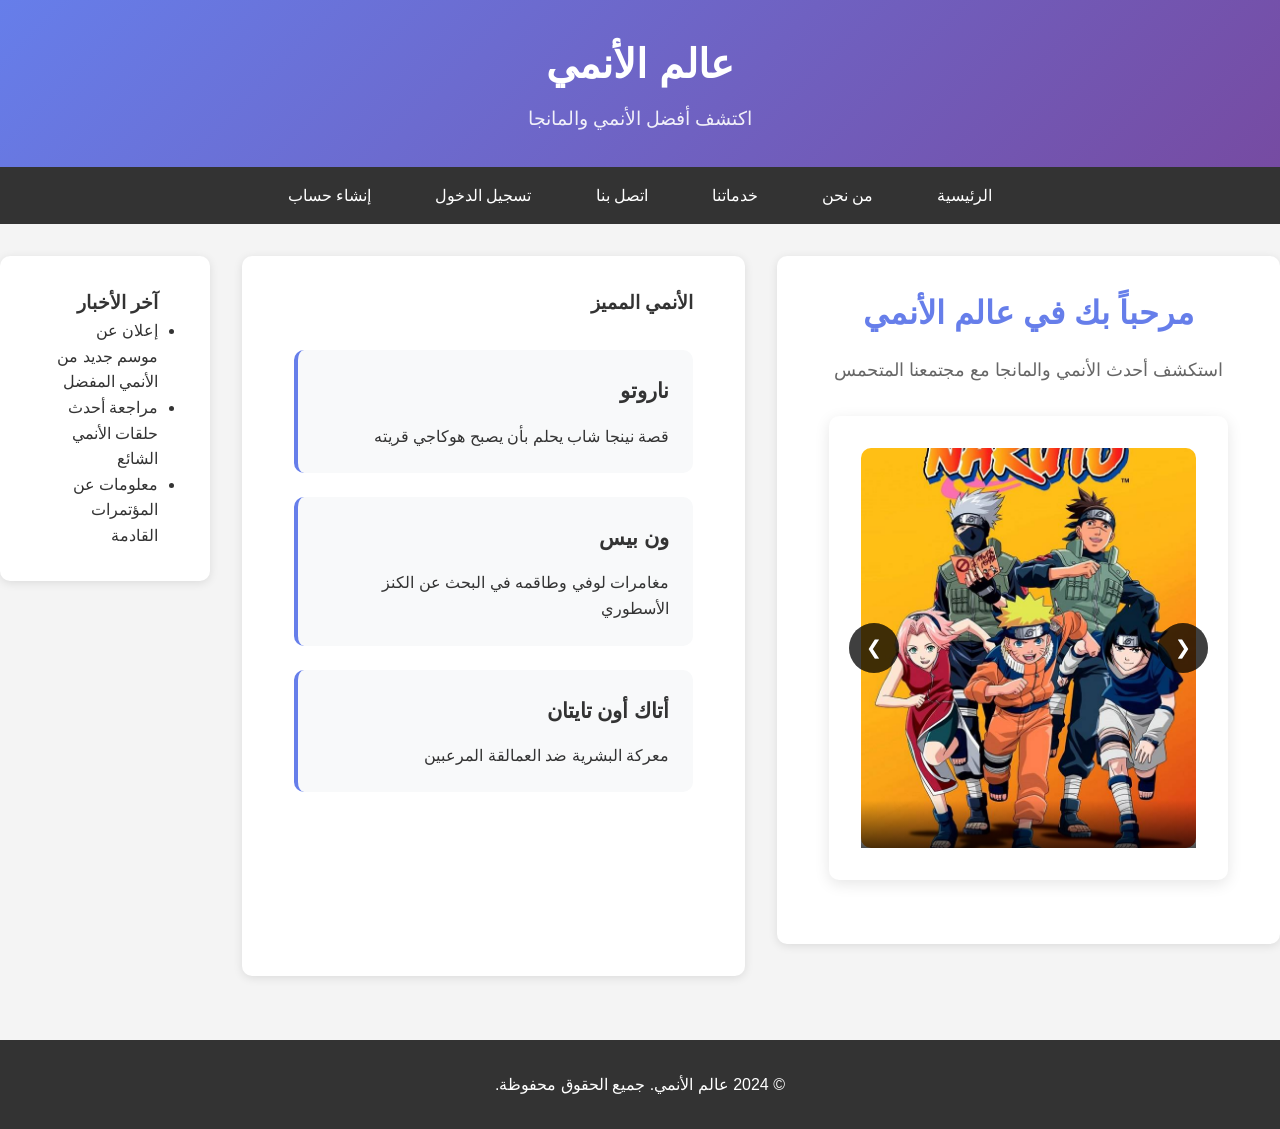
==== index.html @ f165961f "Initial commit: Complete anime website with all requirements" ====
<!DOCTYPE html>
<html lang="ar" dir="rtl">
<head>
    <meta charset="UTF-8">
    <meta name="viewport" content="width=device-width, initial-scale=1.0">
    <title>عالم الأنمي - الصفحة الرئيسية</title>
    <link rel="stylesheet" href="css/style.css">
    <link rel="stylesheet" href="css/wowslider.css">
</head>
<body>
    <header>
        <div class="container">
            <h1>عالم الأنمي</h1>
            <p>اكتشف أفضل الأنمي والمانجا</p>
        </div>
    </header>

    <nav>
        <div class="container">
            <ul class="nav-menu">
                <li><a href="index.html">الرئيسية</a></li>
                <li><a href="html/about.html">من نحن</a></li>
                <li><a href="html/services.html">خدماتنا</a></li>
                <li><a href="html/contact.html">اتصل بنا</a></li>
                <li><a href="html/login.html">تسجيل الدخول</a></li>
                <li><a href="html/register.html">إنشاء حساب</a></li>
            </ul>
        </div>
    </nav>

    <main>
        <section class="hero">
            <div class="container">
                <h2>مرحباً بك في عالم الأنمي</h2>
                <p>استكشف أحدث الأنمي والمانجا مع مجتمعنا المتحمس</p>
                
                <!-- WowSlider سيتم إضافته لاحقاً -->
                <div id="wowslider-container">
                    <div class="ws_images">
                        <ul>
                            <li><img src="images/anime1.jpg" alt="أنمي 1" title="ناروتو"/></li>
                            <li><img src="images/anime2.jpg" alt="أنمي 2" title="ون بيس"/></li>
                            <li><img src="images/anime3.jpg" alt="أنمي 3" title="أتاك أون تايتان"/></li>
                        </ul>
                    </div>
                </div>
            </div>
        </section>

        <section class="featured-anime">
            <div class="container">
                <h3>الأنمي المميز</h3>
                <div class="anime-grid">
                    <div class="anime-card">
                        <h4>ناروتو</h4>
                        <p>قصة نينجا شاب يحلم بأن يصبح هوكاجي قريته</p>
                    </div>
                    <div class="anime-card">
                        <h4>ون بيس</h4>
                        <p>مغامرات لوفي وطاقمه في البحث عن الكنز الأسطوري</p>
                    </div>
                    <div class="anime-card">
                        <h4>أتاك أون تايتان</h4>
                        <p>معركة البشرية ضد العمالقة المرعبين</p>
                    </div>
                </div>
            </div>
        </section>

        <aside class="sidebar">
            <div class="container">
                <h3>آخر الأخبار</h3>
                <ul>
                    <li>إعلان عن موسم جديد من الأنمي المفضل</li>
                    <li>مراجعة أحدث حلقات الأنمي الشائع</li>
                    <li>معلومات عن المؤتمرات القادمة</li>
                </ul>
            </div>
        </aside>
    </main>

    <footer>
        <div class="container">
            <p>&copy; 2024 عالم الأنمي. جميع الحقوق محفوظة.</p>
        </div>
    </footer>

    <script src="js/jquery.min.js"></script>
    <script src="js/wowslider.js"></script>
    <script src="js/script.js"></script>
</body>
</html>
---- css/style.css ----
/* إعدادات عامة */
* {
    margin: 0;
    padding: 0;
    box-sizing: border-box;
}

body {
    font-family: 'Arial', sans-serif;
    line-height: 1.6;
    color: #333;
    background-color: #f4f4f4;
    direction: rtl;
}

.container {
    max-width: 1200px;
    margin: 0 auto;
    padding: 0 20px;
}

/* Header */
header {
    background: linear-gradient(135deg, #667eea 0%, #764ba2 100%);
    color: white;
    text-align: center;
    padding: 2rem 0;
}

header h1 {
    font-size: 2.5rem;
    margin-bottom: 0.5rem;
}

header p {
    font-size: 1.2rem;
    opacity: 0.9;
}

/* Navigation */
nav {
    background-color: #333;
    padding: 1rem 0;
    position: sticky;
    top: 0;
    z-index: 100;
}

.nav-menu {
    display: flex;
    justify-content: center;
    list-style: none;
    flex-wrap: wrap;
}

.nav-menu li {
    margin: 0 1rem;
}

.nav-menu a {
    color: white;
    text-decoration: none;
    padding: 0.5rem 1rem;
    border-radius: 5px;
    transition: background-color 0.3s ease;
}

.nav-menu a:hover,
.nav-menu a.active {
    background-color: #667eea;
}

/* Main Content */
main {
    display: flex;
    min-height: calc(100vh - 200px);
    gap: 2rem;
    padding: 2rem 0;
}

section {
    flex: 3;
    background: white;
    padding: 2rem;
    border-radius: 10px;
    box-shadow: 0 2px 10px rgba(0,0,0,0.1);
}

aside {
    flex: 1;
    background: white;
    padding: 2rem;
    border-radius: 10px;
    box-shadow: 0 2px 10px rgba(0,0,0,0.1);
    height: fit-content;
}

/* Hero Section */
.hero {
    text-align: center;
    margin-bottom: 2rem;
}

.hero h2 {
    color: #667eea;
    font-size: 2rem;
    margin-bottom: 1rem;
}

.hero p {
    font-size: 1.1rem;
    color: #666;
    margin-bottom: 2rem;
}

/* Anime Grid - استخدام Flexbox */
.anime-grid {
    display: flex;
    gap: 1.5rem;
    flex-wrap: wrap;
    justify-content: space-between;
    margin-top: 2rem;
}

.anime-card {
    flex: 1;
    min-width: 250px;
    background: #f8f9fa;
    padding: 1.5rem;
    border-radius: 10px;
    border-left: 4px solid #667eea;
    transition: transform 0.3s ease, box-shadow 0.3s ease;
}

.anime-card:hover {
    transform: translateY(-5px);
    box-shadow: 0 5px 20px rgba(0,0,0,0.15);
}

.anime-card h4 {
    color: #333;
    margin-bottom: 1rem;
    font-size: 1.3rem;
}

/* Services Flexbox */
.services-flex {
    display: flex;
    gap: 2rem;
    flex-wrap: wrap;
    margin: 2rem 0;
}

.service-item {
    flex: 1;
    min-width: 300px;
    background: #f8f9fa;
    padding: 2rem;
    border-radius: 10px;
    border-top: 4px solid #667eea;
}

.service-item h3 {
    color: #333;
    margin-bottom: 1rem;
}

.service-item ol {
    margin-right: 1rem;
}

.service-item ol li {
    margin-bottom: 0.5rem;
    color: #666;
}

/* Contact Info - استخدام Flexbox */
.contact-info {
    display: flex;
    gap: 2rem;
    flex-wrap: wrap;
    margin: 2rem 0;
}

.contact-item {
    flex: 1;
    min-width: 250px;
    text-align: center;
    padding: 1.5rem;
    background: #f8f9fa;
    border-radius: 10px;
}

.contact-item i {
    font-size: 2rem;
    color: #667eea;
    margin-bottom: 1rem;
}

.contact-item h3 {
    margin-bottom: 0.5rem;
    color: #333;
}

/* Social Links */
.social-links {
    display: flex;
    gap: 1rem;
    flex-wrap: wrap;
    justify-content: center;
    margin-top: 1rem;
}

.social-links a {
    display: flex;
    align-items: center;
    gap: 0.5rem;
    padding: 0.5rem 1rem;
    background: #667eea;
    color: white;
    text-decoration: none;
    border-radius: 5px;
    transition: background-color 0.3s ease;
}

.social-links a:hover {
    background: #5a6fd8;
}

/* Forms */
.auth-form,
.contact-form {
    max-width: 500px;
    margin: 2rem auto;
}

.form-group {
    margin-bottom: 1.5rem;
}

.form-group label {
    display: block;
    margin-bottom: 0.5rem;
    font-weight: bold;
    color: #333;
}

.form-group input,
.form-group textarea,
.form-group select {
    width: 100%;
    padding: 0.75rem;
    border: 2px solid #ddd;
    border-radius: 5px;
    font-size: 1rem;
    transition: border-color 0.3s ease;
}

.form-group input:focus,
.form-group textarea:focus,
.form-group select:focus {
    outline: none;
    border-color: #667eea;
}

.auth-btn,
button[type="submit"] {
    width: 100%;
    padding: 1rem;
    background: #667eea;
    color: white;
    border: none;
    border-radius: 5px;
    font-size: 1.1rem;
    cursor: pointer;
    transition: background-color 0.3s ease;
}

.auth-btn:hover,
button[type="submit"]:hover {
    background: #5a6fd8;
}

/* Error Messages */
.error-message {
    color: #e74c3c;
    font-size: 0.9rem;
    display: block;
    margin-top: 0.25rem;
}

/* Toast Notification */
.toast {
    position: fixed;
    top: 20px;
    right: 20px;
    background: #333;
    color: white;
    padding: 1rem 1.5rem;
    border-radius: 5px;
    display: none;
    z-index: 1000;
    box-shadow: 0 2px 10px rgba(0,0,0,0.3);
}

.toast.success {
    background: #27ae60;
}

.toast.error {
    background: #e74c3c;
}

.toast #toastClose {
    background: none;
    border: none;
    color: white;
    font-size: 1.2rem;
    cursor: pointer;
    margin-right: 1rem;
}

/* Modal */
.modal {
    display: none;
    position: fixed;
    z-index: 1000;
    left: 0;
    top: 0;
    width: 100%;
    height: 100%;
    background-color: rgba(0,0,0,0.5);
}

.modal-content {
    background-color: white;
    margin: 15% auto;
    padding: 2rem;
    border-radius: 10px;
    width: 80%;
    max-width: 500px;
    position: relative;
}

.close {
    position: absolute;
    top: 10px;
    left: 15px;
    font-size: 2rem;
    cursor: pointer;
    color: #999;
}

.close:hover {
    color: #333;
}

/* Tables */
.team-table {
    width: 100%;
    border-collapse: collapse;
    margin: 2rem 0;
}

.team-table th,
.team-table td {
    padding: 1rem;
    text-align: right;
    border-bottom: 1px solid #ddd;
}

.team-table th {
    background-color: #667eea;
    color: white;
}

.team-table tr:hover {
    background-color: #f5f5f5;
}

/* Footer */
footer {
    background-color: #333;
    color: white;
    text-align: center;
    padding: 2rem 0;
    margin-top: 2rem;
}

/* WowSlider Placeholder */
#wowslider-container {
    margin: 2rem 0;
    background: #f8f9fa;
    padding: 2rem;
    border-radius: 10px;
    text-align: center;
}

.ws_images ul {
    list-style: none;
    display: flex;
    gap: 1rem;
    justify-content: center;
    flex-wrap: wrap;
}

.ws_images li {
    flex: 1;
    min-width: 200px;
}

.ws_images img {
    width: 100%;
    height: 200px;
    object-fit: cover;
    border-radius: 10px;
}

/* Media Queries للاستجابة */
@media (max-width: 768px) {
    /* تخطيط الهاتف المحمول */
    main {
        flex-direction: column;
        gap: 1rem;
    }
    
    .nav-menu {
        flex-direction: column;
        align-items: center;
    }
    
    .nav-menu li {
        margin: 0.25rem 0;
    }
    
    .anime-grid,
    .services-flex,
    .contact-info {
        flex-direction: column;
    }
    
    .anime-card,
    .service-item,
    .contact-item {
        min-width: 100%;
    }
    
    header h1 {
        font-size: 2rem;
    }
    
    .hero h2 {
        font-size: 1.5rem;
    }
    
    section,
    aside {
        padding: 1rem;
    }
    
    .social-links {
        flex-direction: column;
        align-items: center;
    }
    
    .ws_images ul {
        flex-direction: column;
    }
    
    .modal-content {
        width: 95%;
        margin: 10% auto;
    }
}

@media (max-width: 480px) {
    /* تخطيط الشاشات الصغيرة جداً */
    .container {
        padding: 0 10px;
    }
    
    header {
        padding: 1rem 0;
    }
    
    header h1 {
        font-size: 1.5rem;
    }
    
    header p {
        font-size: 1rem;
    }
    
    .nav-menu a {
        padding: 0.5rem;
        font-size: 0.9rem;
    }
}
---- css/wowslider.css ----
/* WowSlider CSS */
#wowslider-container {
    position: relative;
    max-width: 800px;
    margin: 2rem auto;
    background: white;
    border-radius: 10px;
    overflow: hidden;
    box-shadow: 0 4px 15px rgba(0,0,0,0.1);
}

.ws_images {
    position: relative;
    width: 100%;
    height: 400px;
    overflow: hidden;
}

.ws_images ul {
    position: relative;
    width: 100%;
    height: 100%;
    list-style: none;
    margin: 0;
    padding: 0;
}

.ws_images li {
    position: absolute;
    top: 0;
    left: 0;
    width: 100%;
    height: 100%;
    opacity: 0;
    transition: opacity 1s ease-in-out;
}

.ws_images li:first-child {
    opacity: 1;
}

.ws_images img {
    width: 100%;
    height: 100%;
    object-fit: cover;
    display: block;
}

/* Navigation dots */
.ws_bullets {
    position: absolute;
    bottom: 20px;
    left: 50%;
    transform: translateX(-50%);
    display: flex;
    gap: 10px;
}

.ws_bullets div {
    width: 12px;
    height: 12px;
    border-radius: 50%;
    background: rgba(255,255,255,0.5);
    cursor: pointer;
    transition: background 0.3s ease;
}

.ws_bullets div.ws_overbull {
    background: white;
}

/* Navigation arrows */
.ws_next,
.ws_prev {
    position: absolute;
    top: 50%;
    transform: translateY(-50%);
    background: rgba(0,0,0,0.5);
    color: white;
    border: none;
    width: 50px;
    height: 50px;
    border-radius: 50%;
    cursor: pointer;
    font-size: 1.2rem;
    transition: background 0.3s ease;
    z-index: 10;
}

.ws_next:hover,
.ws_prev:hover {
    background: rgba(0,0,0,0.7);
}

.ws_next {
    left: 20px;
}

.ws_prev {
    right: 20px;
}

/* Slide titles */
.ws_images li::after {
    content: attr(title);
    position: absolute;
    bottom: 0;
    left: 0;
    right: 0;
    background: linear-gradient(transparent, rgba(0,0,0,0.7));
    color: white;
    padding: 2rem 1rem 1rem;
    font-size: 1.2rem;
    font-weight: bold;
    text-align: center;
}

/* Responsive */
@media (max-width: 768px) {
    .ws_images {
        height: 250px;
    }
    
    .ws_next,
    .ws_prev {
        width: 40px;
        height: 40px;
        font-size: 1rem;
    }
    
    .ws_next {
        left: 10px;
    }
    
    .ws_prev {
        right: 10px;
    }
    
    .ws_images li::after {
        font-size: 1rem;
        padding: 1.5rem 0.5rem 0.5rem;
    }
}
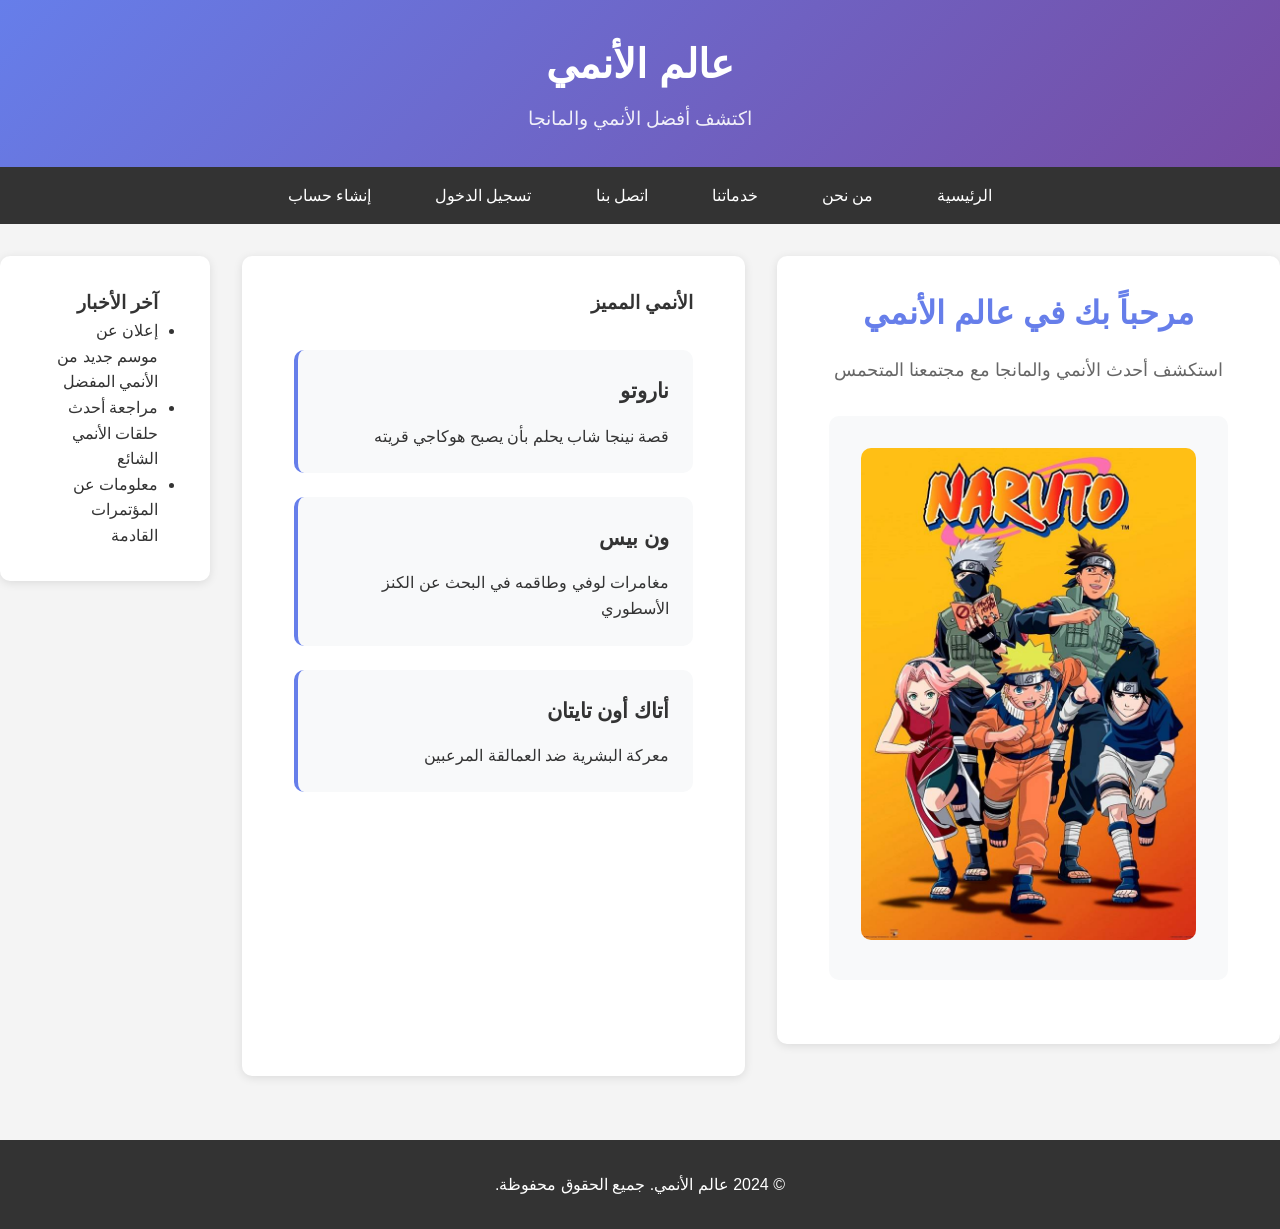
==== commit 545db960: "Refactor: Remove all JavaScript dependencies and related features" ====
--- a/index.html
+++ b/index.html
@@ -34,15 +34,9 @@
                 <h2>مرحباً بك في عالم الأنمي</h2>
                 <p>استكشف أحدث الأنمي والمانجا مع مجتمعنا المتحمس</p>
                 
-                <!-- WowSlider سيتم إضافته لاحقاً -->
-                <div id="wowslider-container">
-                    <div class="ws_images">
-                        <ul>
-                            <li><img src="images/anime1.jpg" alt="أنمي 1" title="ناروتو"/></li>
-                            <li><img src="images/anime2.jpg" alt="أنمي 2" title="ون بيس"/></li>
-                            <li><img src="images/anime3.jpg" alt="أنمي 3" title="أتاك أون تايتان"/></li>
-                        </ul>
-                    </div>
+                <!-- عارض الصور (WowSlider) تم إزالته لعدم استخدام JavaScript -->
+                <div class="static-image-display">
+                    <img src="images/anime1.jpg" alt="أنمي 1" title="ناروتو"/>
                 </div>
             </div>
         </section>
@@ -84,10 +78,6 @@
             <p>&copy; 2024 عالم الأنمي. جميع الحقوق محفوظة.</p>
         </div>
     </footer>
-
-    <script src="js/jquery.min.js"></script>
-    <script src="js/wowslider.js"></script>
-    <script src="js/script.js"></script>
 </body>
 </html>
 
--- a/css/style.css
+++ b/css/style.css
@@ -289,72 +289,6 @@
     margin-top: 0.25rem;
 }
 
-/* Toast Notification */
-.toast {
-    position: fixed;
-    top: 20px;
-    right: 20px;
-    background: #333;
-    color: white;
-    padding: 1rem 1.5rem;
-    border-radius: 5px;
-    display: none;
-    z-index: 1000;
-    box-shadow: 0 2px 10px rgba(0,0,0,0.3);
-}
-
-.toast.success {
-    background: #27ae60;
-}
-
-.toast.error {
-    background: #e74c3c;
-}
-
-.toast #toastClose {
-    background: none;
-    border: none;
-    color: white;
-    font-size: 1.2rem;
-    cursor: pointer;
-    margin-right: 1rem;
-}
-
-/* Modal */
-.modal {
-    display: none;
-    position: fixed;
-    z-index: 1000;
-    left: 0;
-    top: 0;
-    width: 100%;
-    height: 100%;
-    background-color: rgba(0,0,0,0.5);
-}
-
-.modal-content {
-    background-color: white;
-    margin: 15% auto;
-    padding: 2rem;
-    border-radius: 10px;
-    width: 80%;
-    max-width: 500px;
-    position: relative;
-}
-
-.close {
-    position: absolute;
-    top: 10px;
-    left: 15px;
-    font-size: 2rem;
-    cursor: pointer;
-    color: #999;
-}
-
-.close:hover {
-    color: #333;
-}
-
 /* Tables */
 .team-table {
     width: 100%;
@@ -387,8 +321,8 @@
     margin-top: 2rem;
 }
 
-/* WowSlider Placeholder */
-#wowslider-container {
+/* Static Image Display */
+.static-image-display {
     margin: 2rem 0;
     background: #f8f9fa;
     padding: 2rem;
@@ -396,24 +330,44 @@
     text-align: center;
 }
 
-.ws_images ul {
-    list-style: none;
-    display: flex;
-    gap: 1rem;
-    justify-content: center;
-    flex-wrap: wrap;
-}
-
-.ws_images li {
-    flex: 1;
-    min-width: 200px;
-}
-
-.ws_images img {
-    width: 100%;
-    height: 200px;
-    object-fit: cover;
-    border-radius: 10px;
+.static-image-display img {
+    max-width: 100%;
+    height: auto;
+    border-radius: 10px;
+}
+
+/* Static Feature Card (replacement for Bootstrap card) */
+.static-feature-card {
+    background: #f8f9fa;
+    padding: 1.5rem;
+    border-radius: 10px;
+    border-left: 4px solid #667eea;
+    margin-top: 2rem;
+    text-align: center;
+}
+
+.static-feature-card h3 {
+    color: #333;
+    margin-bottom: 0.5rem;
+}
+
+.static-feature-card p {
+    color: #666;
+    margin-bottom: 1rem;
+}
+
+.static-button {
+    display: inline-block;
+    padding: 0.75rem 1.5rem;
+    background: #667eea;
+    color: white;
+    text-decoration: none;
+    border-radius: 5px;
+    transition: background-color 0.3s ease;
+}
+
+.static-button:hover {
+    background: #5a6fd8;
 }
 
 /* Media Queries للاستجابة */
@@ -463,13 +417,8 @@
         align-items: center;
     }
     
-    .ws_images ul {
-        flex-direction: column;
-    }
-    
-    .modal-content {
-        width: 95%;
-        margin: 10% auto;
+    .static-image-display img {
+        height: auto;
     }
 }
 
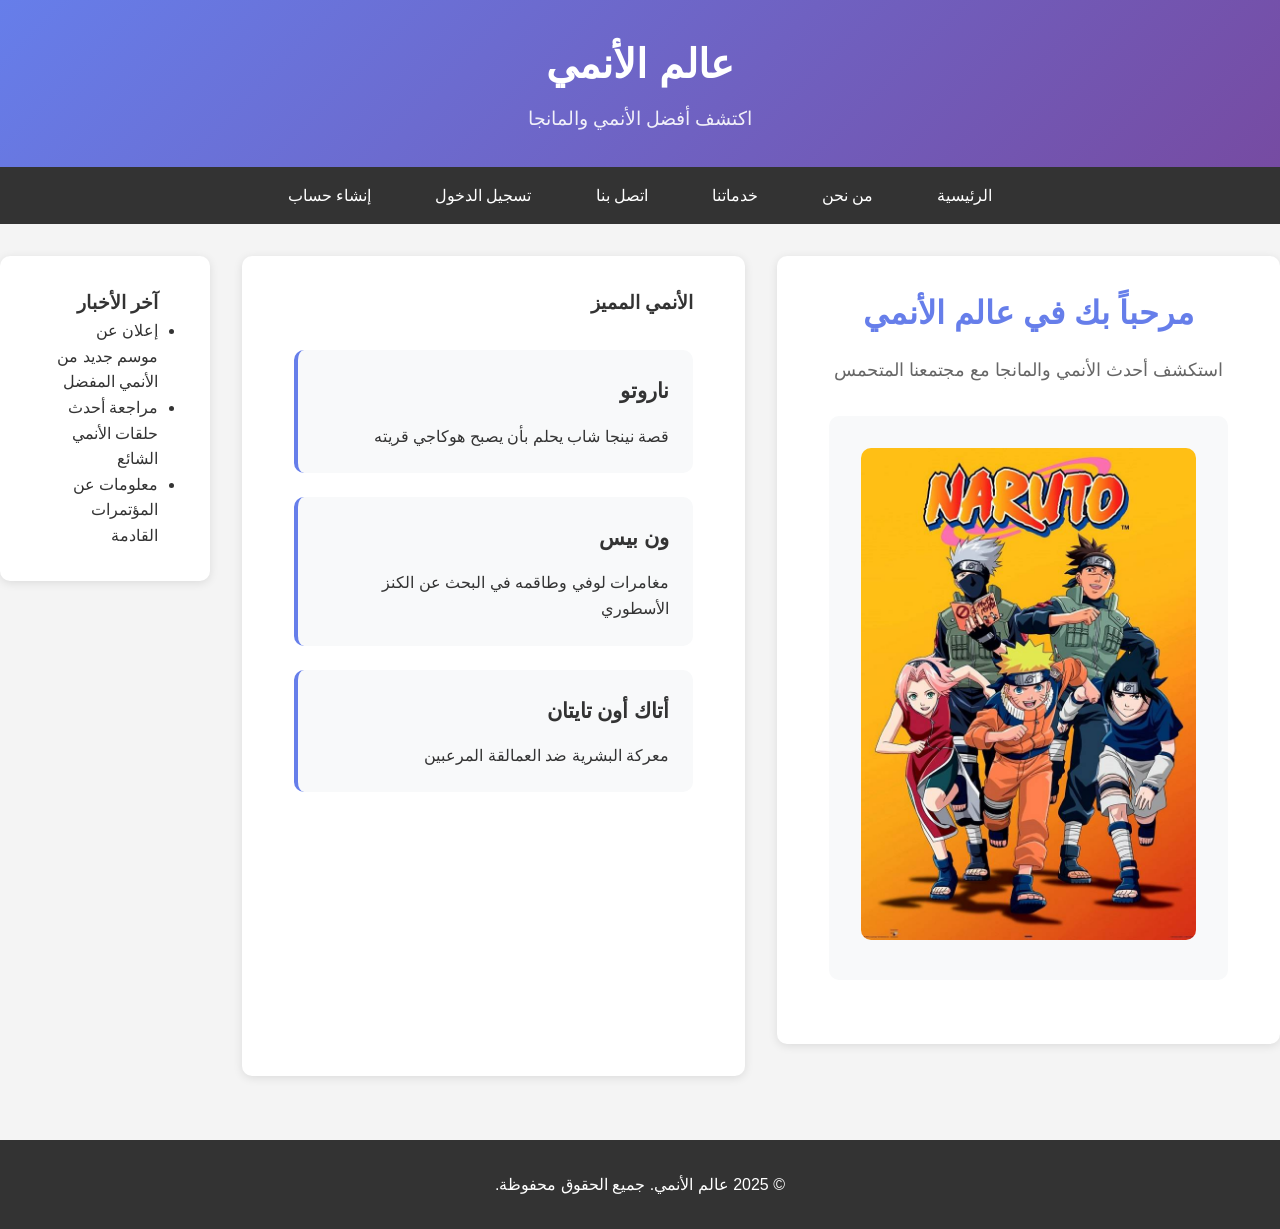
==== commit 743d8c64: "Runnnn" ====
--- a/index.html
+++ b/index.html
@@ -75,7 +75,7 @@
 
     <footer>
         <div class="container">
-            <p>&copy; 2024 عالم الأنمي. جميع الحقوق محفوظة.</p>
+            <p>&copy; 2025 عالم الأنمي. جميع الحقوق محفوظة.</p>
         </div>
     </footer>
 </body>
